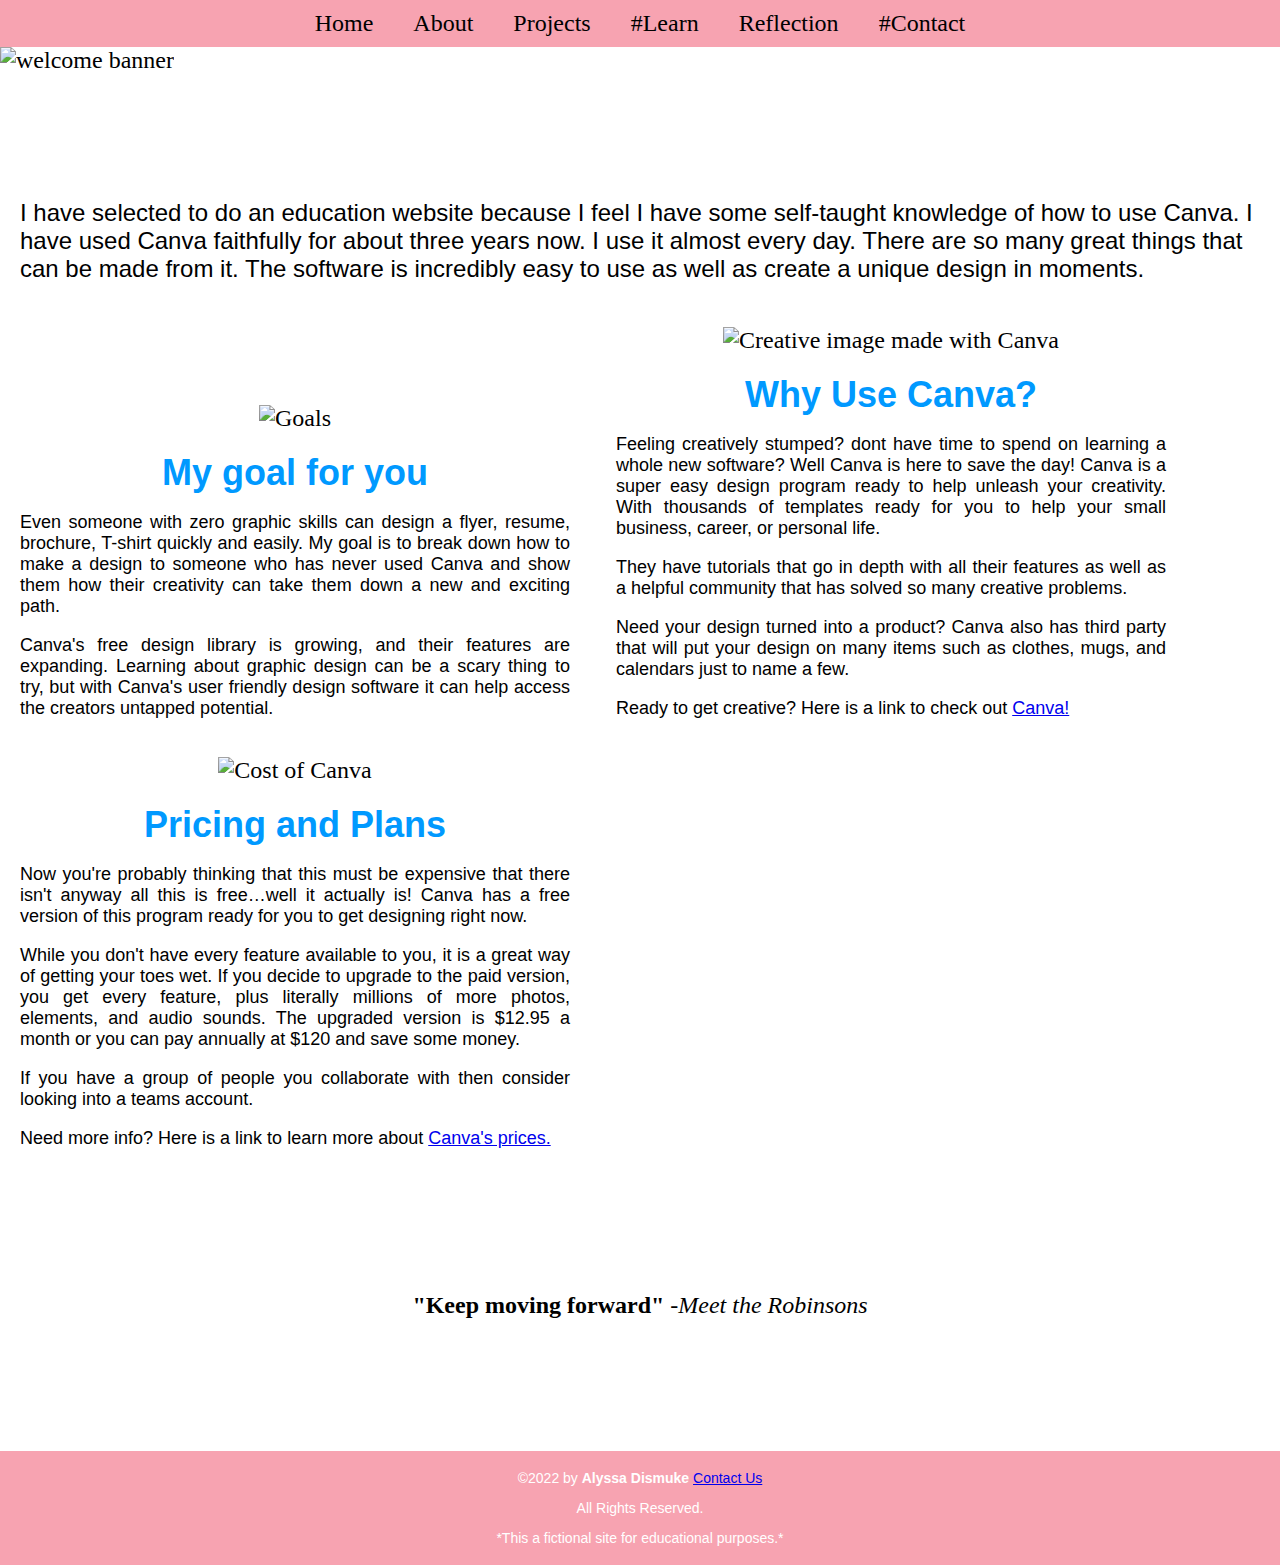
==== islt_7310/index.html @ 14aa6bbc "Add files via upload" ====
<!DOCTYPE html>
<html lang="en-US">
<head>
               <meta charset="utf-8">
               <meta name="viewport" content="width=device-width, initial-scale=1.0">
               <title>Home Page</title>
               <link rel="stylesheet" href="style.css">
               <link rel="stylesheet" href="[nav].css">

<body>
    <header>
        <ul>
            <li><a href="index.html">Home</a></li>
            <li><a href="about.html">About</a></li>
            <li><a href="Project.html">Projects</a>
        <ul>
            <li><a href="#">Create a Brochure</a></li>     
            <li><a href="#">create a Flyer</a></li>     
            <li><a href="#">Create a Video</a></li>        
        </ul> 
            </li>  
            <li><a href="#Learn">#Learn</a></li>
            <li><a href="reflection.html">Reflection</a></li>
            <li><a href="#Contant">#Contact</a></li>  
        </ul>
    </header>
    <div class="main.banner" role="banner">
        <img src="https://github.com/AlyssaD3/AlyssaD3.github.io/issues/1#issue-1385310546" alt="welcome banner" class="responsive">
        <br>
        <br>
        <br>
        <br>
    </div>
   
    <div class="introsection">
    <p>I have selected to do an education website because I feel I have some self-taught knowledge of how to use Canva. I have used Canva faithfully for about three years now. I use it almost every day. There are so many great things that can be made from it. The software is incredibly easy to use as well as create a unique design in moments.</p> 
    </div>
    <div class="container">
        <div class="image">
        <img src="images/goal.png" alt="Goals" style="width:250px;height:250px;"></div>
        <div class="text">
            <h1>My goal for you</h1>
            <p>Even someone with zero graphic skills can design a flyer, resume, brochure, T-shirt quickly and easily. My goal is to break down how to make a design to someone who has never used Canva and show them how their creativity can take them down a new and exciting path.</p> 
            <p>Canva's free design library is growing, and their features are expanding. Learning about graphic design can be a scary thing to try, but with Canva's user friendly design software it can help access the creators untapped potential.</p> 
        </div>  
        </div>
        <div class="container">
            <div class="image">
            <img src="images/creativeimage.png" alt="Creative image made with Canva" style="width:250px;height:250px;"></div>
            <div class="text">
            <h1>Why Use Canva?</h1>
            <p>Feeling creatively stumped? dont have time to spend on learning a whole new software? Well Canva is here to save the day! Canva is a super easy design program ready to help unleash your creativity. With thousands of templates ready for you to help your small business, career, or personal life. </p>
            <p>They have tutorials that go in depth with all their features as well as a helpful community that has solved so many creative problems.</p>
            <p>Need your design turned into a product? Canva also has third party that will put your design on many items such as clothes, mugs, and calendars just to name a few.</p>
            <p>Ready to get creative? Here is a link to check out <a href="https://www.canva.com/">Canva!</a></p> 
            </div>  
            </div>
            <div class="container">
                <div class="image">
                <img src="images/piggybank.png" alt="Cost of Canva" style="width:250px;height:250px;"></div>
                <div class="text">
                <h1>Pricing and Plans</h1>
                <p>Now you're probably thinking that this must be expensive  that there isn't anyway all this is free…well it actually is! Canva has a free version of this program ready for you to get designing right now.</p>
        
                <p>While you don't have every feature available to you, it is a great way of getting your toes wet. If you decide to upgrade to the paid version, you get every feature, plus literally millions of more photos, elements, and audio sounds. The upgraded version is  $12.95 a month or you can pay annually at $120 and save some money.</p>
                    
                <p>If you have a group of people you collaborate with then consider looking into a teams account.</p>
                <p>Need more info? Here is a link to learn more about <a href="https://www.canva.com/pricing/">Canva's prices.</a></p> 
                 </div>  
                </div>
              </div>
              <br>
              <br>
              <br>
              <br>
              <blockquote>
                  <b>"Keep moving forward"</b>
                  <em>-Meet the Robinsons</em>
              </blockquote>
          <br>
          <br>
          <br>
          <br>  
          <footer>
              <p>&copy;2022 by <strong>Alyssa Dismuke</strong> <a href="mailto:ADK6V@umsystem.edu"> Contact Us </a>   
              <p>All Rights Reserved.</p>      
              <p>*This a fictional site for educational purposes.*</footer>
          </body>
          </html>
---- islt_7310/style.css ----
.main-banner {
    width: 0;
    padding: 0;
    text-align: center;
}

.introsection {
    margin: 10px;
    padding: 10px;
}
h1 { 
    margin: auto;
    padding: 0;
    color: #0099ff;
    text-align: center;
    font-family:Verdana, Geneva, Tahoma, sans-serif;    
}

p {
    font-family:Arial, Helvetica, sans-serif   
}

.perref {
    margin: 10px;
    padding: 10px;
}

.computerwithcanva {
    text-align: center;
    width: 20%;
    padding: 5px;
}

.workingwithcanva{
    margin: 25px;
    padding: px;
}
.resources {
    margin: 10px;
    padding: 10px;
}

.background-color {
    background-color: #9AA7B2;
    border: 1px solid #000;
}

.container {
    display: inline-block;
    align-items: center;
    justify-content: center;
}

.aboutme {
    align-items: center;
    justify-content: center;
    margin: 10px;
    padding: 10px;
}

.imageofme {
    text-align: center;
}

.image {
    text-align: center;
}
.text {
    font-size: 18px;
    display: inline-block;
    text-align: justify;
    width: 550px;
    padding: 20px;
}

blockquote {
    text-align: center;
}

footer {
    font-size: 14px;
    width: auto;
    padding: 5px;
    text-align: center;
    color: white;
    background-color: #F7A3B1;
}

@media (min-width: 368px) {
    .computerwithcanva {
        width: 100%;
    }
}
---- islt_7310/[nav].css ----
html, body {
    margin: 0;
    padding: 0;
    height: 100vh;
    font-size: 24px;
}

header {
    width: 100%;
    padding: 0;
    background: #F7A3B1;
}

.responsive {
    width: 100%;
    max-width: 1903px;
    height: auto;
  }

header ul {
    display: flex;
    justify-content: center;
    max-width: 2000px;
    margin: 0px;
    padding: 0px;
}

header ul li {
    list-style: none;
    position: relative;
    padding: 10px 0px;
    transition: 0.5s;
    box-sizing: border-box;
}

header ul li:hover {
    background: #C8D0D8;
}

header ul li a {
    color: #000;
    text-decoration: none;
    padding: 0 20px;
}  

header ul li ul {
    position: absolute;
    top: 47px;
    left: 0;
    background: #F7A3B1;
    display: block;
    width: 128px;
    transition: .5s;
    opacity: 0;
    visibility: hidden;
}    

header ul li:hover ul {
    opacity: 1;
    visibility: visible;
}   

@media (max-width: 768px) {
    header ul {
        display: block;
    }
    header ul li {
        display: block;
    }
    header ul li ul{
        width: 100%;
        z-index: 1;
    }
       /* I am also trying to figure out the responsive design for .welcomebanner {} */
}

@media (min-width: 368px) {
    .welcomebanner {
        display: block;
    }
}
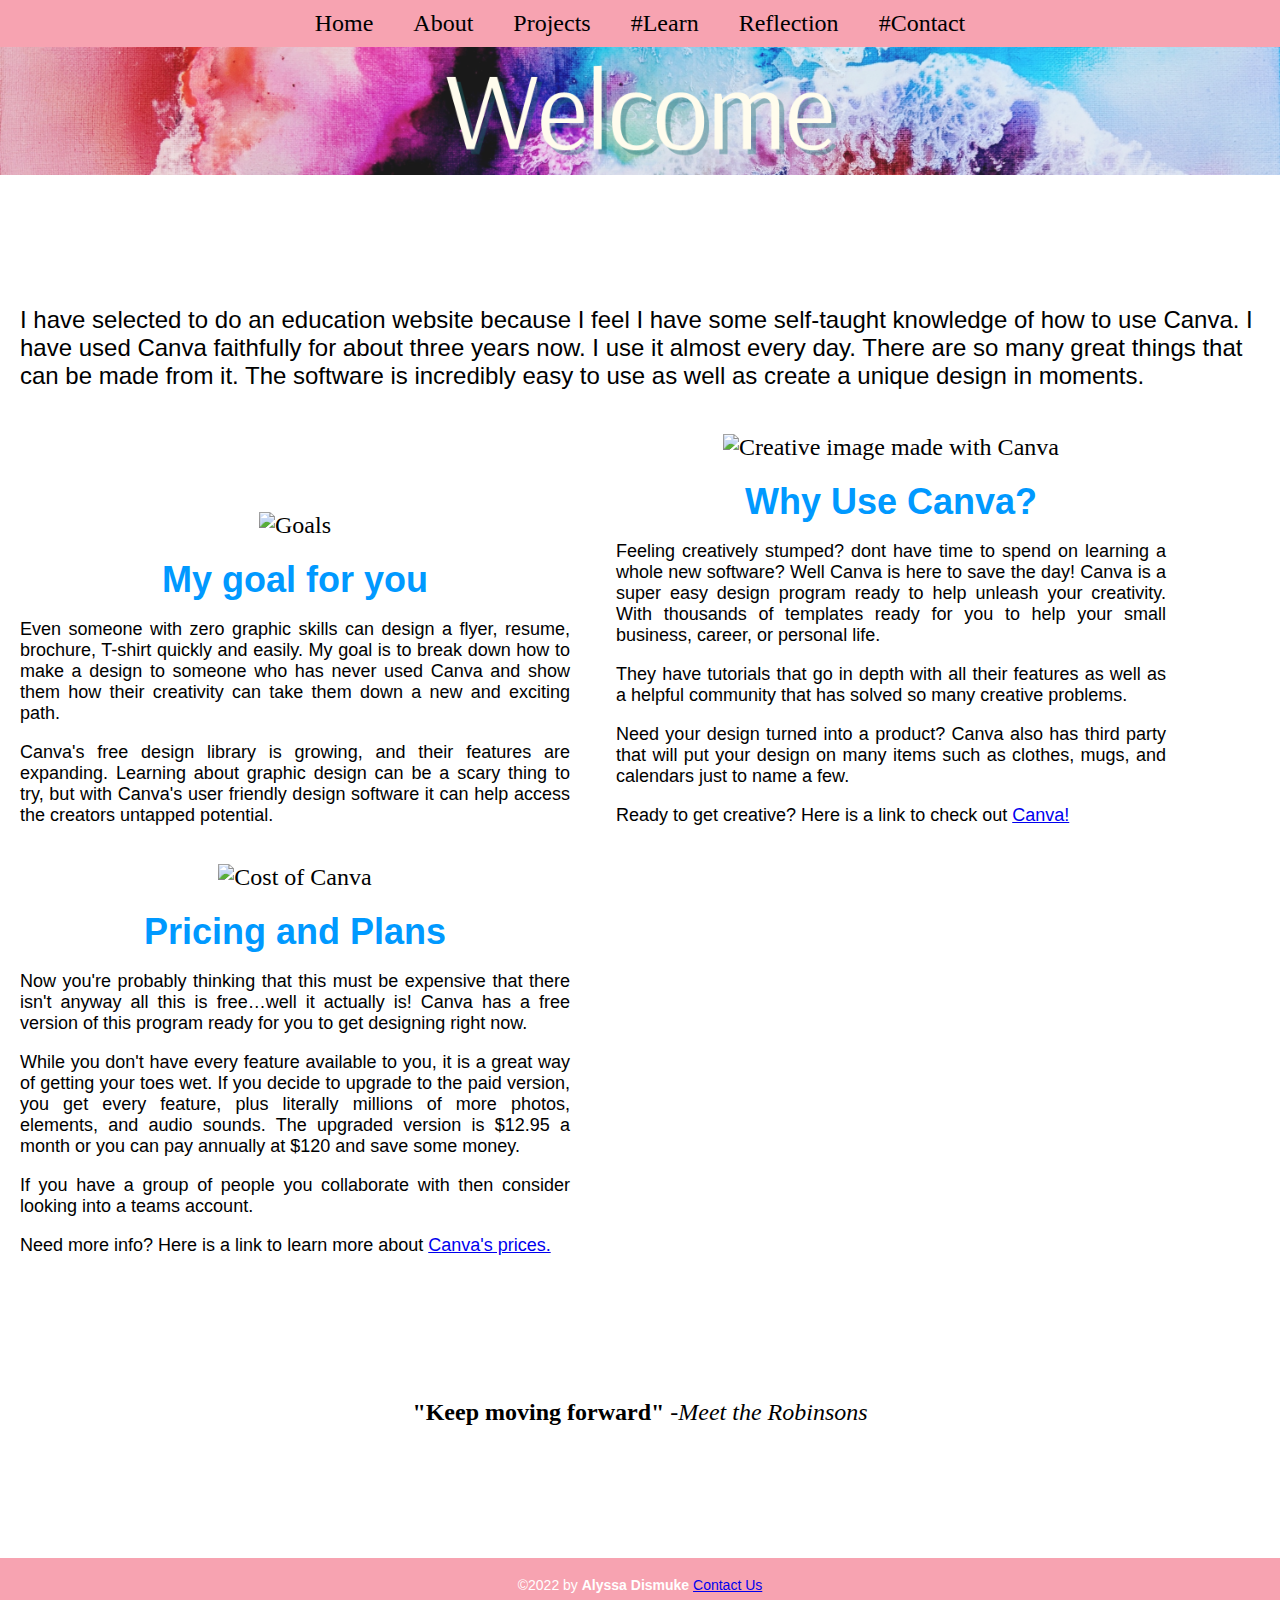
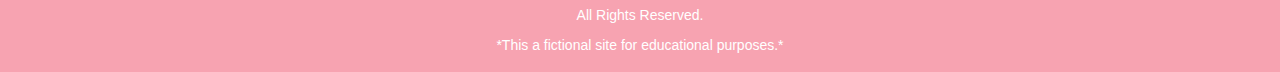
==== commit cd90f3b4: "Add files via upload" ====
--- a/islt_7310/index.html
+++ b/islt_7310/index.html
@@ -25,7 +25,7 @@
         </ul>
     </header>
     <div class="main.banner" role="banner">
-        <img src="https://github.com/AlyssaD3/AlyssaD3.github.io/issues/1#issue-1385310546" alt="welcome banner" class="responsive">
+        <img src="https://AlyssaD3.github.io/islt_7310/images/welcomebanner.png" alt="welcome banner" class="responsive">
         <br>
         <br>
         <br>
@@ -37,7 +37,7 @@
     </div>
     <div class="container">
         <div class="image">
-        <img src="images/goal.png" alt="Goals" style="width:250px;height:250px;"></div>
+        <img src="https://AlyssaD3.github.io/islt_7310/images/goal.png" alt="Goals" style="width:250px;height:250px;"></div>
         <div class="text">
             <h1>My goal for you</h1>
             <p>Even someone with zero graphic skills can design a flyer, resume, brochure, T-shirt quickly and easily. My goal is to break down how to make a design to someone who has never used Canva and show them how their creativity can take them down a new and exciting path.</p> 
@@ -46,7 +46,7 @@
         </div>
         <div class="container">
             <div class="image">
-            <img src="images/creativeimage.png" alt="Creative image made with Canva" style="width:250px;height:250px;"></div>
+            <img src="https://AlyssaD3.github.io/islt_7310/images/creativeimage.png" alt="Creative image made with Canva" style="width:250px;height:250px;"></div>
             <div class="text">
             <h1>Why Use Canva?</h1>
             <p>Feeling creatively stumped? dont have time to spend on learning a whole new software? Well Canva is here to save the day! Canva is a super easy design program ready to help unleash your creativity. With thousands of templates ready for you to help your small business, career, or personal life. </p>
@@ -57,7 +57,7 @@
             </div>
             <div class="container">
                 <div class="image">
-                <img src="images/piggybank.png" alt="Cost of Canva" style="width:250px;height:250px;"></div>
+                <img src="https://AlyssaD3.github.io/islt_7310/images/piggybank.png" alt="Cost of Canva" style="width:250px;height:250px;"></div>
                 <div class="text">
                 <h1>Pricing and Plans</h1>
                 <p>Now you're probably thinking that this must be expensive  that there isn't anyway all this is free…well it actually is! Canva has a free version of this program ready for you to get designing right now.</p>
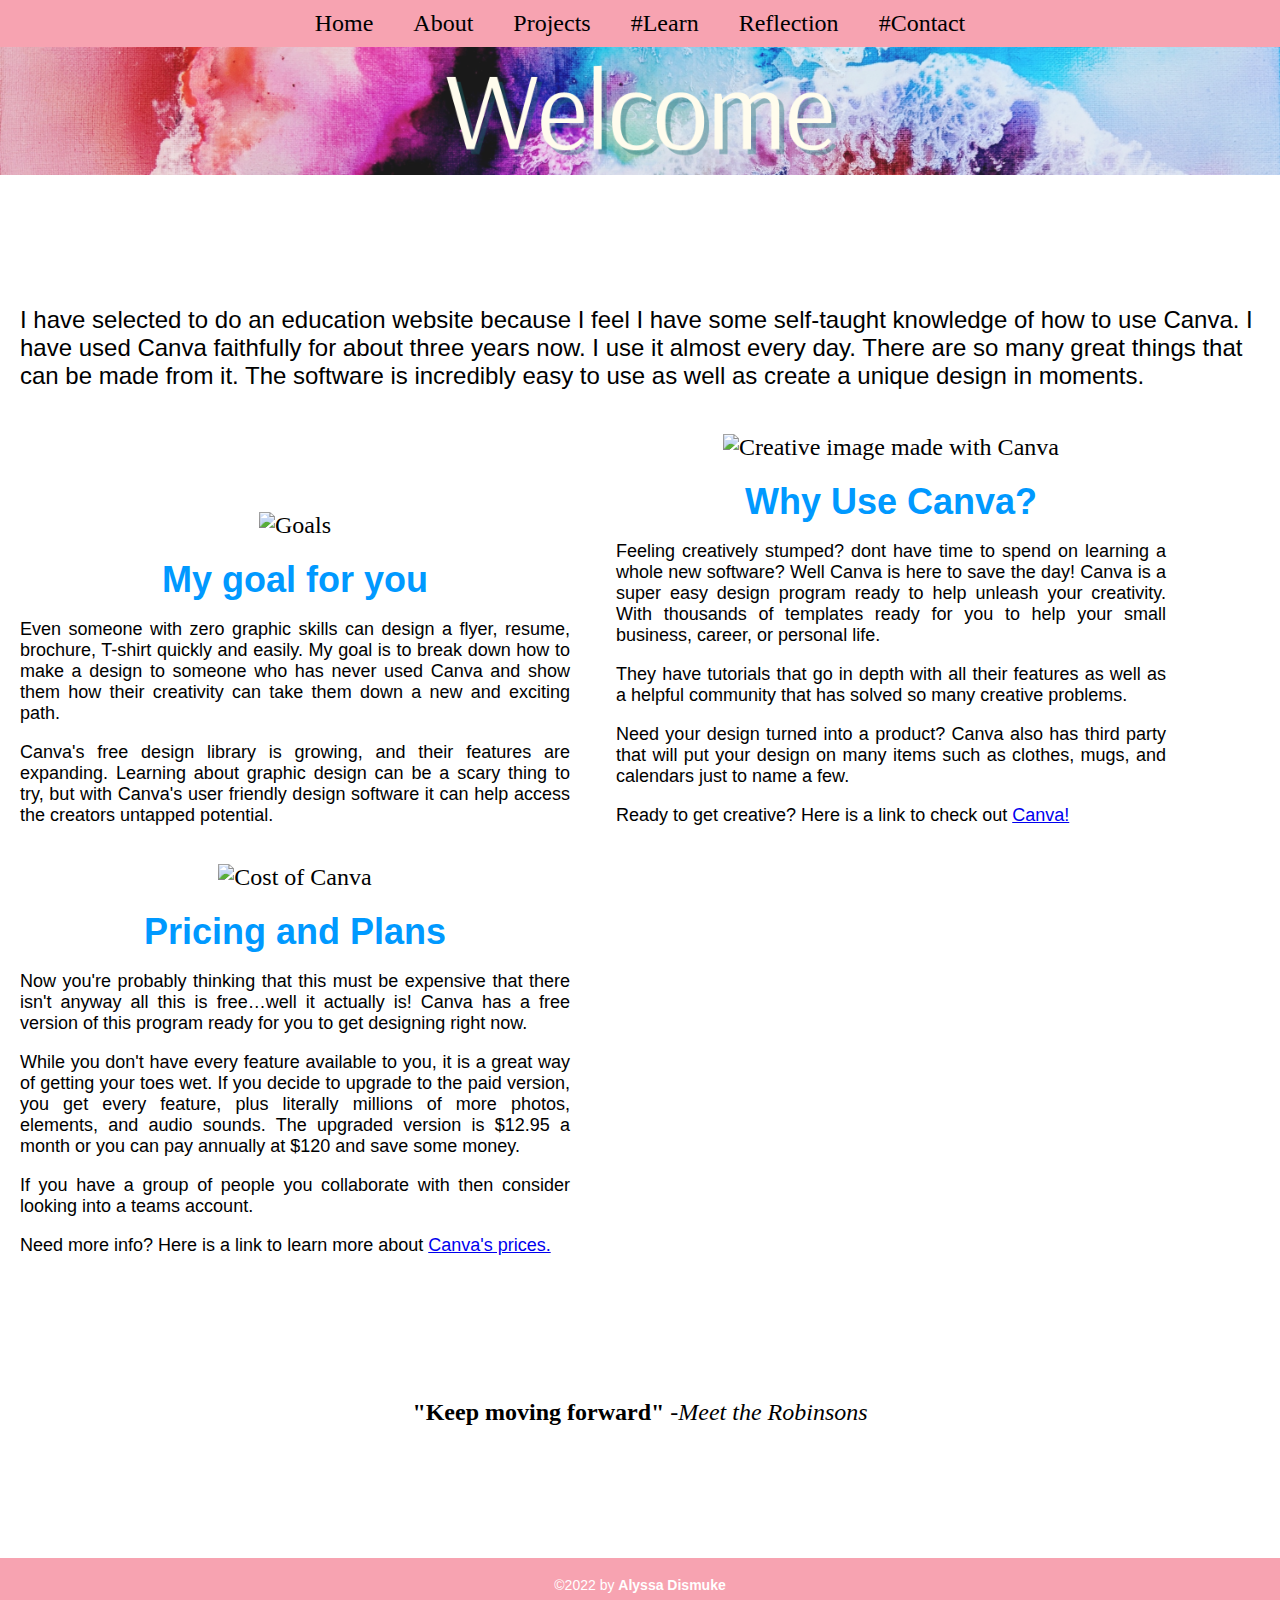
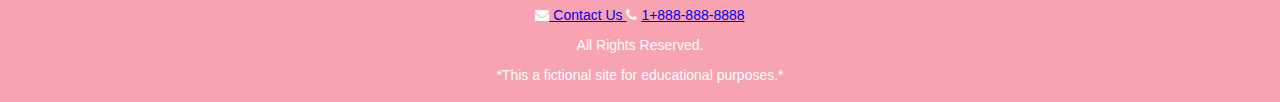
==== commit 585f5393: "Add files via upload" ====
--- a/islt_7310/index.html
+++ b/islt_7310/index.html
@@ -6,6 +6,10 @@
                <title>Home Page</title>
                <link rel="stylesheet" href="style.css">
                <link rel="stylesheet" href="[nav].css">
+               <link rel="icon" type="image/x-icon" href="https://alyssad3.github.io/islt_7310/images/favicon%20logo.png">
+               <link rel="stylesheet" media="screen" href="https://fontlibrary.org//face/caladea" type="text/css"/>
+               <link rel="stylesheet" href="https://cdnjs.cloudflare.com/ajax/libs/font-awesome/4.7.0/css/font-awesome.min.css">
+               <link rel="stylesheet" href="https://cdnjs.cloudflare.com/ajax/libs/font-awesome/4.7.0/css/font-awesome.min.css">
 
 <body>
     <header>
@@ -82,8 +86,8 @@
           <br>
           <br>  
           <footer>
-              <p>&copy;2022 by <strong>Alyssa Dismuke</strong> <a href="mailto:ADK6V@umsystem.edu"> Contact Us </a>   
-              <p>All Rights Reserved.</p>      
-              <p>*This a fictional site for educational purposes.*</footer>
-          </body>
+            <p>&copy;2022 by <strong>Alyssa Dismuke</strong> 
+                <p><i class="fa fa-envelope"></i><a href="mailto:ADK6V@umsystem.edu"> Contact Us </a> <i class="fa fa-phone"></i> <a href="tel:18888888888">1+888-888-8888</a></p>
+                <p>All Rights Reserved.</p>     
+                <p>*This a fictional site for educational purposes.*</footer>
           </html>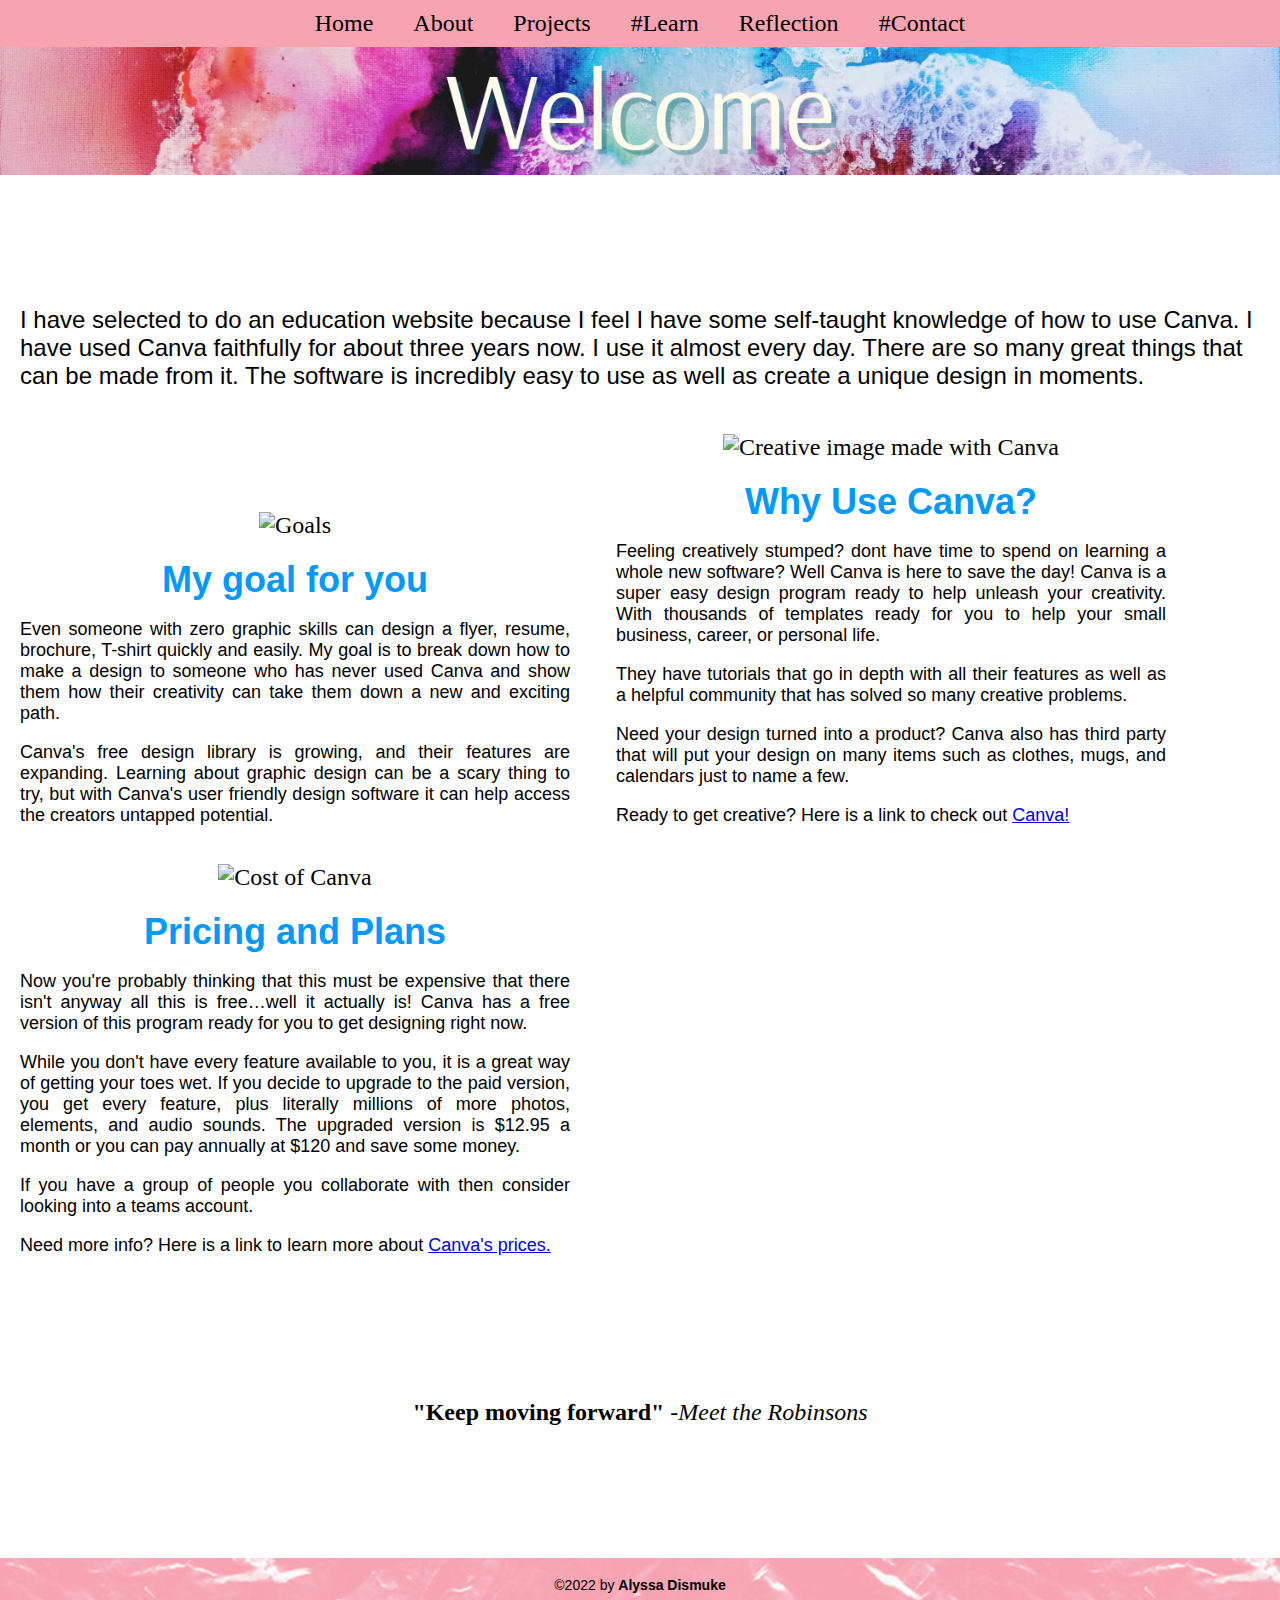
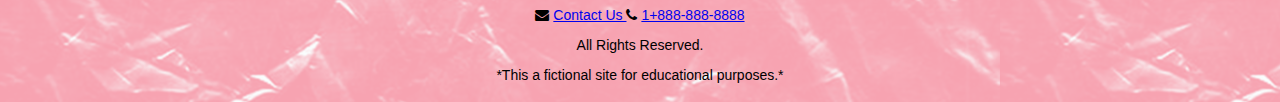
==== commit 5a4563c7: "Add files via upload" ====
--- a/islt_7310/index.html
+++ b/islt_7310/index.html
@@ -3,6 +3,16 @@
 <head>
                <meta charset="utf-8">
                <meta name="viewport" content="width=device-width, initial-scale=1.0">
+               <style type="text/css">
+                .fafa-envelope {
+                    width: 10px;
+                    height: 10px;
+                }
+                .fafa-phone {
+                    width: 10px;
+                    height: 10px;
+                }
+               </style>
                <title>Home Page</title>
                <link rel="stylesheet" href="style.css">
                <link rel="stylesheet" href="[nav].css">
@@ -87,7 +97,14 @@
           <br>  
           <footer>
             <p>&copy;2022 by <strong>Alyssa Dismuke</strong> 
-                <p><i class="fa fa-envelope"></i><a href="mailto:ADK6V@umsystem.edu"> Contact Us </a> <i class="fa fa-phone"></i> <a href="tel:18888888888">1+888-888-8888</a></p>
+                <p><i class="fa fa-envelope"></i>
+                    <i class="picbig"></i>
+                    <a href="mailto:ADK6V@umsystem.edu"> Contact Us </a> 
+                    <i class="fa fa-phone"></i>
+                    <i class="picbig"></i> 
+                    <a href="tel:18888888888">1+888-888-8888</a></p>
                 <p>All Rights Reserved.</p>     
                 <p>*This a fictional site for educational purposes.*</footer>
-          </html>+          </html>
+        </body>
+        </html>         --- a/islt_7310/style.css
+++ b/islt_7310/style.css
@@ -1,3 +1,8 @@
+@font-face {
+    font-family: "caladea-bolditalic";
+    src: url(https://alyssad3.github.io/islt_7310/fonts/caladea-bolditalic.ttf);
+}
+
 .main-banner {
     width: 0;
     padding: 0;
@@ -17,7 +22,8 @@
 }
 
 p {
-    font-family:Arial, Helvetica, sans-serif   
+    color: #000;
+    font-family:Arial, Helvetica, serif
 }
 
 .perref {
@@ -76,18 +82,64 @@
 blockquote {
     text-align: center;
 }
+.picbig {
+    position: abosulte;
+    width: 0px;
+    -webkit-transition: width 0.3s linear 0s;
+    transition: width 0.3s linear 0s;
+    z-index: 10;
+}
 
+.fafa-envelope + .picbig {
+    width:200px;
+} 
+
+.fafa-phone + .picbig {
+    width:200px;
+}
 footer {
+    font-family: "caladea-bolditalic", serif;
     font-size: 14px;
     width: auto;
     padding: 5px;
     text-align: center;
-    color: white;
-    background-color: #F7A3B1;
+    color: #000;
+    background-image: url("https://alyssad3.github.io/islt_7310/images/footerbackground.png");
 }
 
 @media (min-width: 368px) {
     .computerwithcanva {
         width: 100%;
     }
-}  +}  
+
+@media print {
+    header {
+        display: none;
+    }
+    h1 {
+        margin: 1in;
+           }
+    .aboutme {
+        font-size: 11pt;
+        line-height: auto;
+        margin: 1in;
+        padding: 0em;
+        background: none;
+        color: #000;
+    }
+    blockquote {
+        text-align: center;
+        font-size: 12pt;
+        padding: 0em;
+    }
+    br {
+        display: none;
+    }
+    footer {
+        font-family: "caladea-bolditalic", serif;
+        width: 100%;
+        padding: 0em;
+        color: #000;
+    }
+}
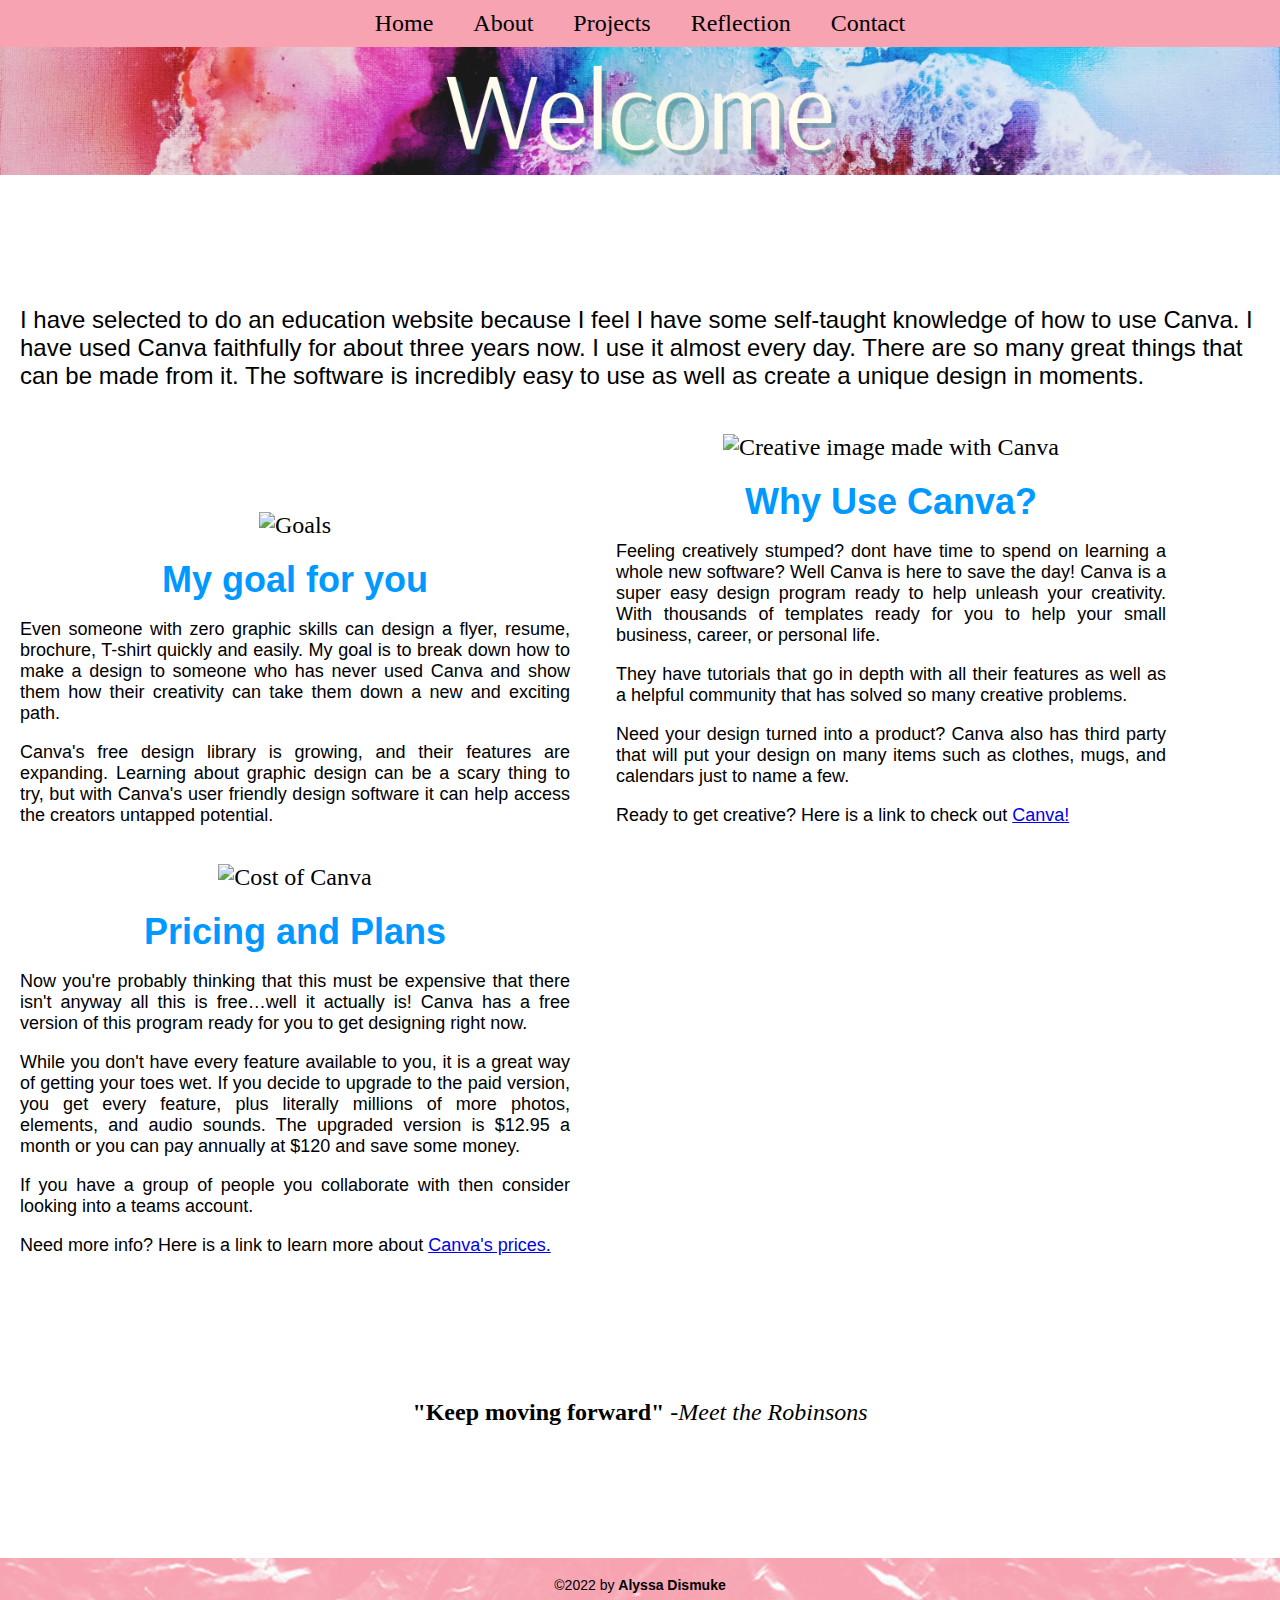
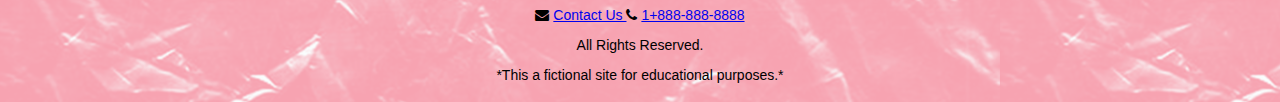
==== commit 0f92e46b: "Add files via upload" ====
--- a/islt_7310/index.html
+++ b/islt_7310/index.html
@@ -3,16 +3,6 @@
 <head>
                <meta charset="utf-8">
                <meta name="viewport" content="width=device-width, initial-scale=1.0">
-               <style type="text/css">
-                .fafa-envelope {
-                    width: 10px;
-                    height: 10px;
-                }
-                .fafa-phone {
-                    width: 10px;
-                    height: 10px;
-                }
-               </style>
                <title>Home Page</title>
                <link rel="stylesheet" href="style.css">
                <link rel="stylesheet" href="[nav].css">
@@ -28,14 +18,13 @@
             <li><a href="about.html">About</a></li>
             <li><a href="Project.html">Projects</a>
         <ul>
-            <li><a href="#">Create a Brochure</a></li>     
-            <li><a href="#">create a Flyer</a></li>     
-            <li><a href="#">Create a Video</a></li>        
+            <li><a href="Create with Canva.html">Create with Canva</a></li>     
+            <li><a href="Create a Brochure & Flyer.html">Create a Brochure & Flyer</a></li>     
+            <li><a href="Create a Video.html">Create a Video</a></li>        
         </ul> 
             </li>  
-            <li><a href="#Learn">#Learn</a></li>
             <li><a href="reflection.html">Reflection</a></li>
-            <li><a href="#Contant">#Contact</a></li>  
+            <li><a href="Contact.html">Contact</a></li>  
         </ul>
     </header>
     <div class="main.banner" role="banner">
--- a/islt_7310/style.css
+++ b/islt_7310/style.css
@@ -58,10 +58,11 @@
 }
 
 .aboutme {
+    font-size: 22px;
     align-items: center;
     justify-content: center;
     margin: 10px;
-    padding: 10px;
+    padding: 100px;
 }
 
 .imageofme {
@@ -82,25 +83,65 @@
 blockquote {
     text-align: center;
 }
-.picbig {
-    position: abosulte;
-    width: 0px;
-    -webkit-transition: width 0.3s linear 0s;
-    transition: width 0.3s linear 0s;
-    z-index: 10;
+
+.wrapper {
+    margin: 0 auto;
+    width: 1000px;
 }
 
-.fafa-envelope + .picbig {
-    width:200px;
-} 
+video {
+    width: 100%;
+}
 
-.fafa-phone + .picbig {
-    width:200px;
+/*creating a brochure section*/
+.brochurecontainer {
+    display: inline-block;
+    align-items: center;
+    justify-content: center;
+    text-align: center;
+    width: 1000px;
+    margin-top: 0;
+    margin-left: 25px;
+    
 }
+.cimage {
+    display: inline-block;
+    align-items: right;
+    justify-content: right;
+    text-align: right;
+    width: 800px;
+    margin: 0;
+    padding: 0;
+}
+
+/*creating a flyer section*/
+.flyercontainer {
+    border: 1px solid red;
+    display: inline-block;
+    align-items: center;
+    justify-content: center;
+    text-align: center;
+    width: 1000px;
+    margin-top: 0;
+    margin-left: 25px;
+    
+}
+.bfimage {
+    border: 1px solid red;
+    display: inline-block;
+    align-items: left;
+    justify-content: left;
+    text-align: left;
+    width: 800px;
+    margin-left: 25px;
+ 
+}
+
+/*footer section*/
 footer {
     font-family: "caladea-bolditalic", serif;
     font-size: 14px;
-    width: auto;
+    width: 0 auto;
     padding: 5px;
     text-align: center;
     color: #000;
@@ -109,7 +150,7 @@
 
 @media (min-width: 368px) {
     .computerwithcanva {
-        width: 100%;
+        width: 500%;
     }
 }  
 
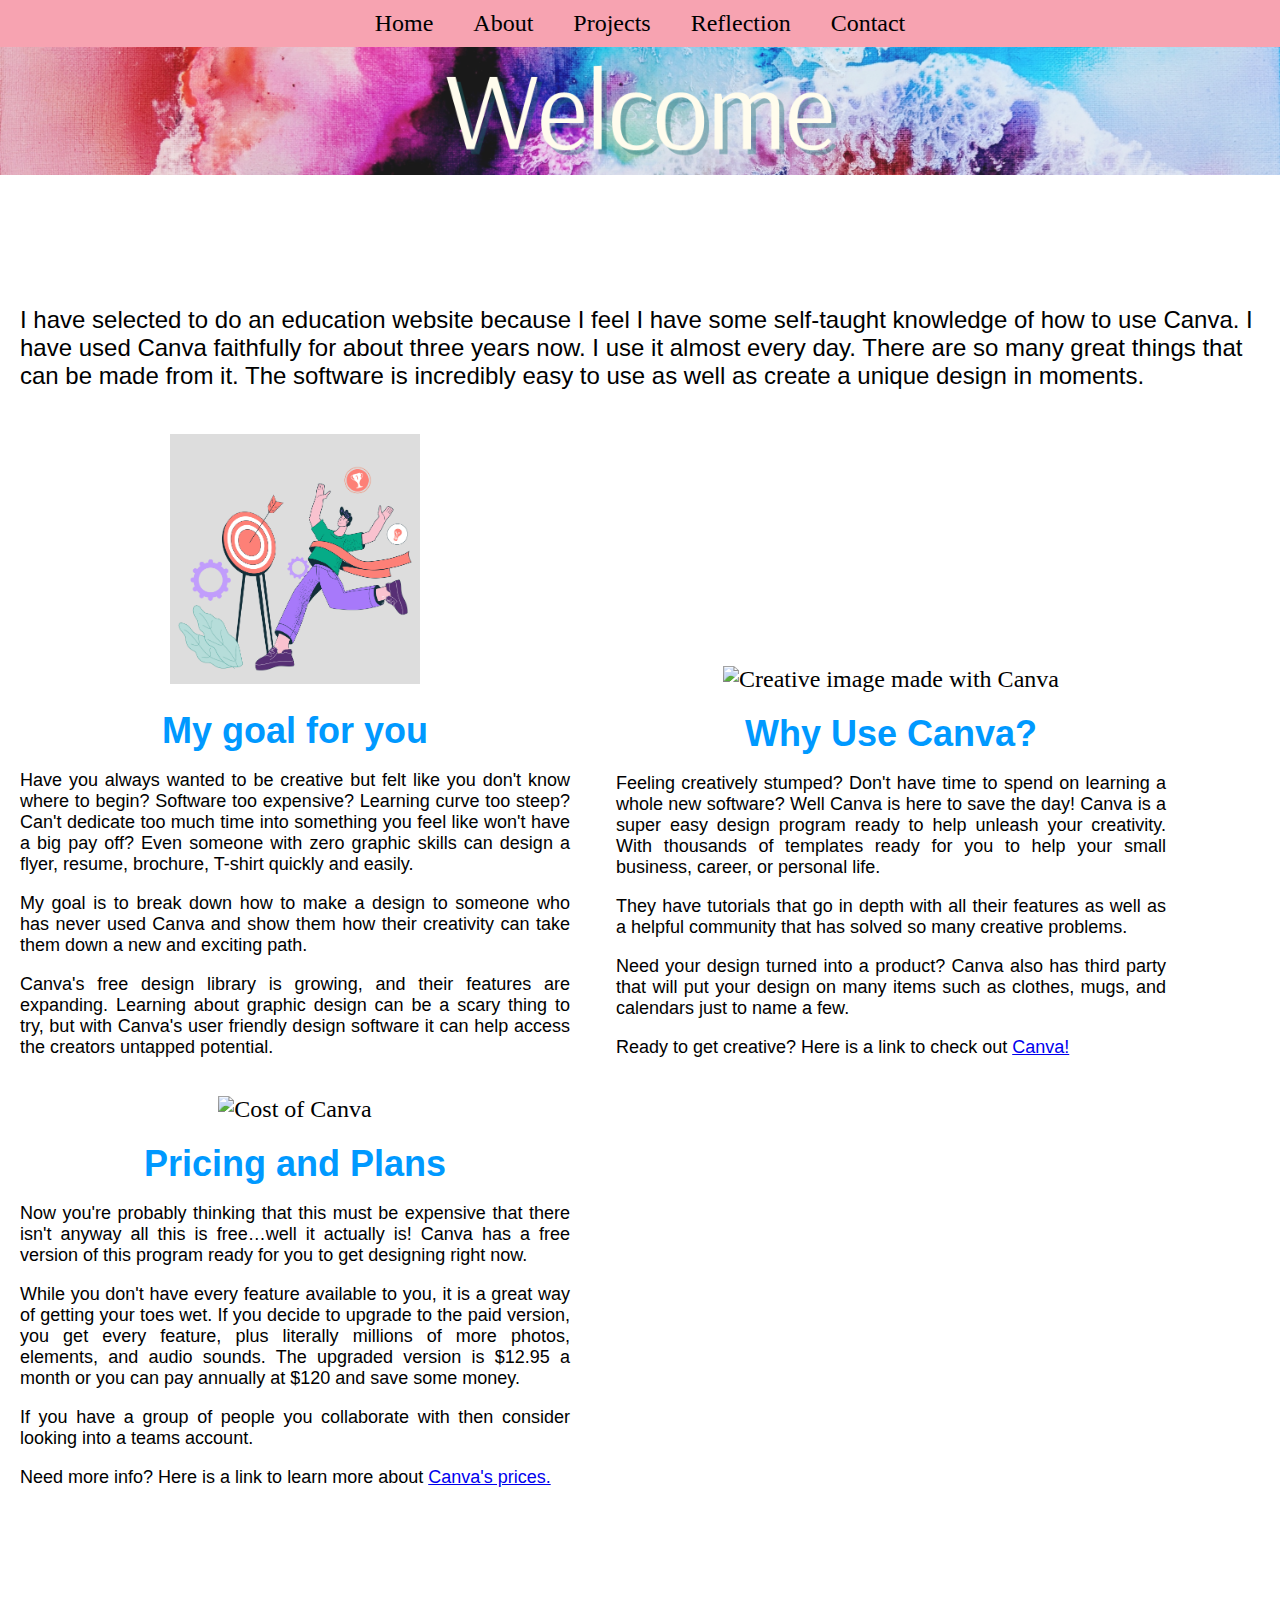
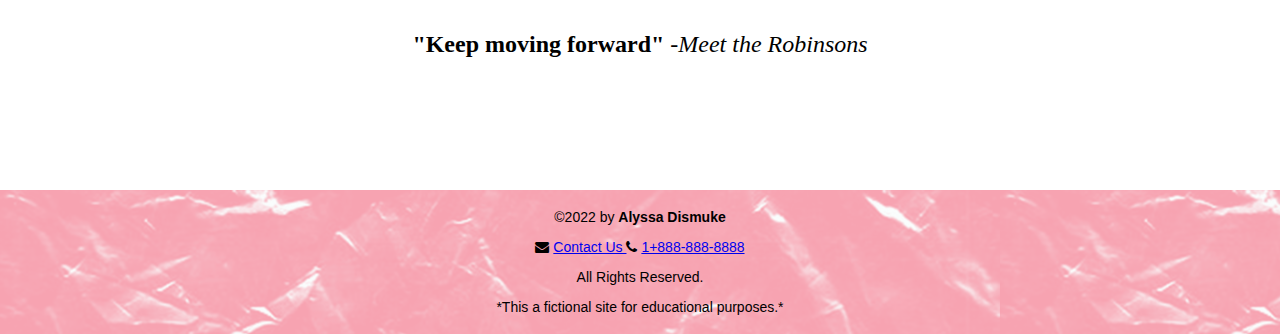
==== commit e9cd30f1: "Add files via upload" ====
--- a/islt_7310/index.html
+++ b/islt_7310/index.html
@@ -40,10 +40,11 @@
     </div>
     <div class="container">
         <div class="image">
-        <img src="https://AlyssaD3.github.io/islt_7310/images/goal.png" alt="Goals" style="width:250px;height:250px;"></div>
+        <img src="https://alyssad3.github.io/islt_7310/images/goal%20cartoon.png" alt="Goals" style="width:250px;height:250px;"></div>
         <div class="text">
             <h1>My goal for you</h1>
-            <p>Even someone with zero graphic skills can design a flyer, resume, brochure, T-shirt quickly and easily. My goal is to break down how to make a design to someone who has never used Canva and show them how their creativity can take them down a new and exciting path.</p> 
+            <p>Have you always wanted to be creative but felt like you don't know where to begin? Software too expensive? Learning curve too steep? Can't dedicate too much time into something you feel like won't have a big pay off? Even someone with zero graphic skills can design a flyer, resume, brochure, T-shirt quickly and easily. </p> 
+            <p>My goal is to break down how to make a design to someone who has never used Canva and show them how their creativity can take them down a new and exciting path.</p> 
             <p>Canva's free design library is growing, and their features are expanding. Learning about graphic design can be a scary thing to try, but with Canva's user friendly design software it can help access the creators untapped potential.</p> 
         </div>  
         </div>
@@ -52,7 +53,7 @@
             <img src="https://AlyssaD3.github.io/islt_7310/images/creativeimage.png" alt="Creative image made with Canva" style="width:250px;height:250px;"></div>
             <div class="text">
             <h1>Why Use Canva?</h1>
-            <p>Feeling creatively stumped? dont have time to spend on learning a whole new software? Well Canva is here to save the day! Canva is a super easy design program ready to help unleash your creativity. With thousands of templates ready for you to help your small business, career, or personal life. </p>
+            <p>Feeling creatively stumped? Don't have time to spend on learning a whole new software? Well Canva is here to save the day! Canva is a super easy design program ready to help unleash your creativity. With thousands of templates ready for you to help your small business, career, or personal life. </p>
             <p>They have tutorials that go in depth with all their features as well as a helpful community that has solved so many creative problems.</p>
             <p>Need your design turned into a product? Canva also has third party that will put your design on many items such as clothes, mugs, and calendars just to name a few.</p>
             <p>Ready to get creative? Here is a link to check out <a href="https://www.canva.com/">Canva!</a></p> 
--- a/islt_7310/style.css
+++ b/islt_7310/style.css
@@ -27,19 +27,13 @@
 }
 
 .perref {
-    margin: 10px;
-    padding: 10px;
-}
-
-.computerwithcanva {
-    text-align: center;
-    width: 20%;
-    padding: 5px;
+    margin: 50px;
+    padding: 0;
 }
 
 .workingwithcanva{
-    margin: 25px;
-    padding: px;
+    margin: 50px;
+    padding: 0;
 }
 .resources {
     margin: 10px;
@@ -84,17 +78,12 @@
     text-align: center;
 }
 
-.wrapper {
-    margin: 0 auto;
-    width: 1000px;
-}
-
 video {
     width: 100%;
 }
 
-/*creating a brochure section*/
-.brochurecontainer {
+/*create with canva section*/
+.cancontainer {
     display: inline-block;
     align-items: center;
     justify-content: center;
@@ -108,15 +97,14 @@
     display: inline-block;
     align-items: right;
     justify-content: right;
-    text-align: right;
+    text-align: center;
     width: 800px;
     margin: 0;
     padding: 0;
 }
 
-/*creating a flyer section*/
+/*create a brochure and flyer section*/
 .flyercontainer {
-    border: 1px solid red;
     display: inline-block;
     align-items: center;
     justify-content: center;
@@ -127,16 +115,45 @@
     
 }
 .bfimage {
-    border: 1px solid red;
     display: inline-block;
     align-items: left;
     justify-content: left;
-    text-align: left;
+    text-align: center;
     width: 800px;
     margin-left: 25px;
- 
 }
 
+/*creating a video section*/
+
+h2 {
+    text-align: center;
+}
+.videocontainer1 {
+    display: inline-block;
+    align-items: left;
+    justify-content: left;
+    text-align: justify;
+    margin-left: 250px;
+    width: 600px;
+    padding: 10px;
+}
+
+.videocontainer2 {
+    display: inline-block;
+    align-items: right;
+    justify-content: right;
+    text-align: justify;
+    margin-left: 100px;
+    width: 600px;
+    padding: 10px;
+}
+.vtext {
+    display: block;
+    align-items: center;
+    text-align: center;
+    width: auto;
+    padding: 20px;
+}
 /*footer section*/
 footer {
     font-family: "caladea-bolditalic", serif;
@@ -147,12 +164,6 @@
     color: #000;
     background-image: url("https://alyssad3.github.io/islt_7310/images/footerbackground.png");
 }
-
-@media (min-width: 368px) {
-    .computerwithcanva {
-        width: 500%;
-    }
-}  
 
 @media print {
     header {
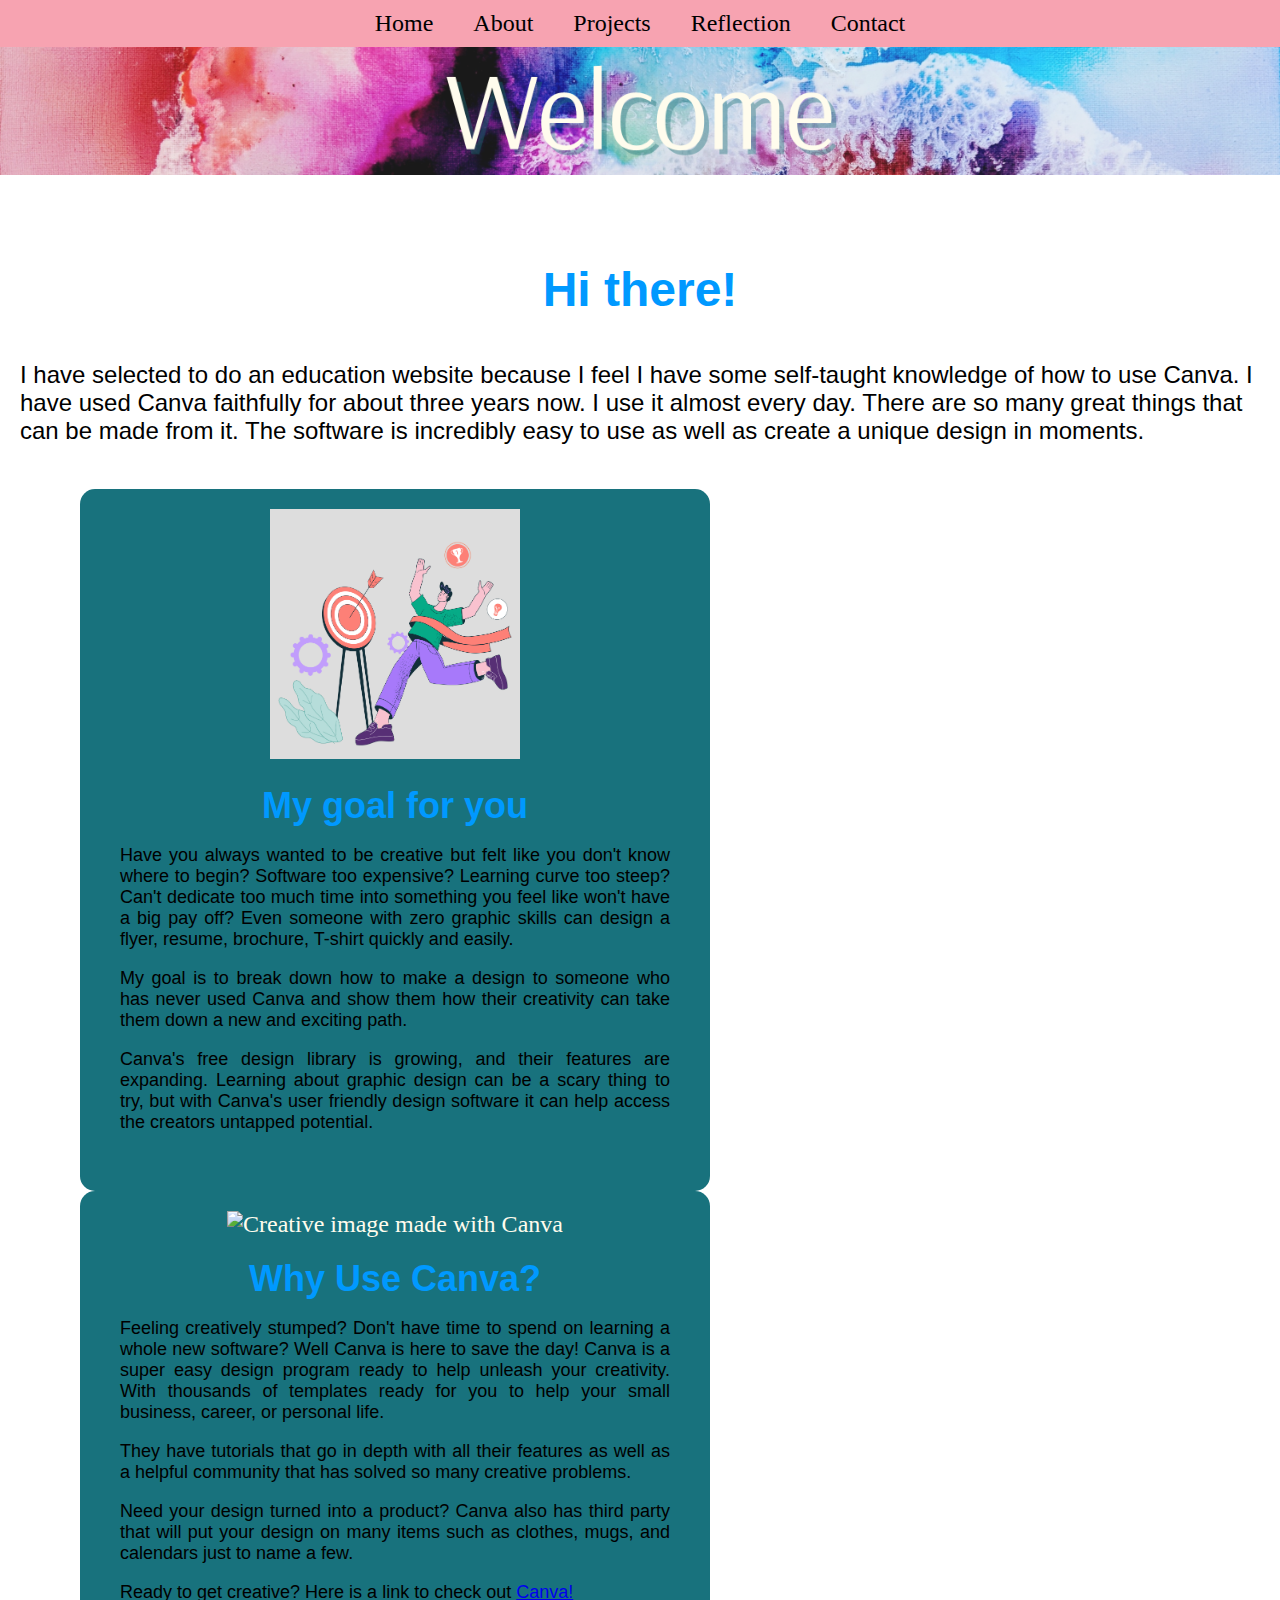
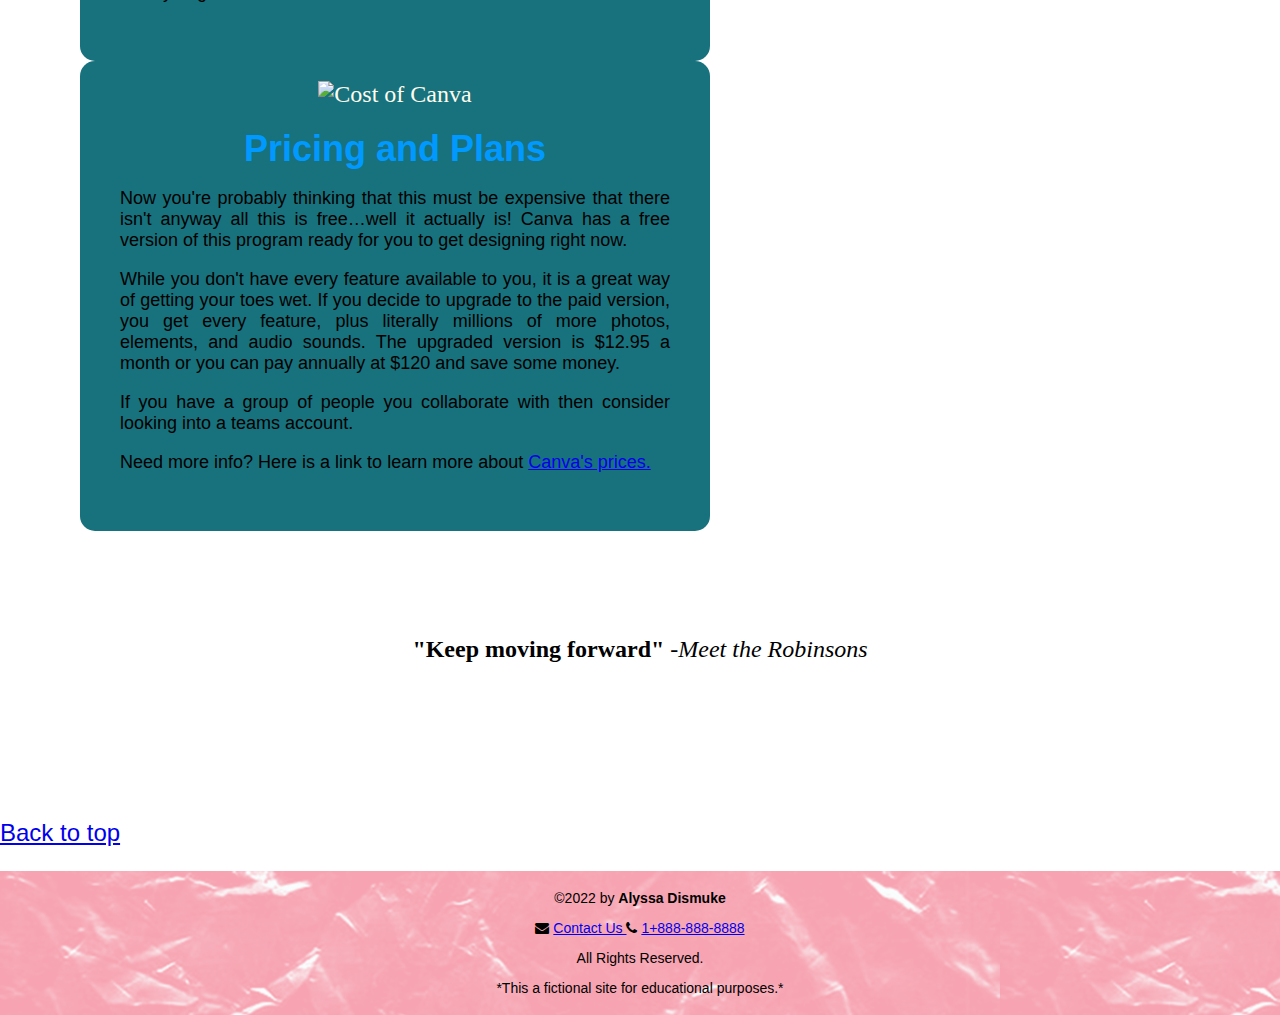
==== commit b20fe380: "Add files via upload" ====
--- a/islt_7310/index.html
+++ b/islt_7310/index.html
@@ -34,7 +34,7 @@
         <br>
         <br>
     </div>
-   
+    <h1 id="top"> Hi there! </h1>
     <div class="introsection">
     <p>I have selected to do an education website because I feel I have some self-taught knowledge of how to use Canva. I have used Canva faithfully for about three years now. I use it almost every day. There are so many great things that can be made from it. The software is incredibly easy to use as well as create a unique design in moments.</p> 
     </div>
@@ -56,7 +56,7 @@
             <p>Feeling creatively stumped? Don't have time to spend on learning a whole new software? Well Canva is here to save the day! Canva is a super easy design program ready to help unleash your creativity. With thousands of templates ready for you to help your small business, career, or personal life. </p>
             <p>They have tutorials that go in depth with all their features as well as a helpful community that has solved so many creative problems.</p>
             <p>Need your design turned into a product? Canva also has third party that will put your design on many items such as clothes, mugs, and calendars just to name a few.</p>
-            <p>Ready to get creative? Here is a link to check out <a href="https://www.canva.com/">Canva!</a></p> 
+            <p>Ready to get creative? Here is a link to check out <a href="https://www.canva.com/" target="_blank">Canva!</a></p> 
             </div>  
             </div>
             <div class="container">
@@ -69,7 +69,7 @@
                 <p>While you don't have every feature available to you, it is a great way of getting your toes wet. If you decide to upgrade to the paid version, you get every feature, plus literally millions of more photos, elements, and audio sounds. The upgraded version is  $12.95 a month or you can pay annually at $120 and save some money.</p>
                     
                 <p>If you have a group of people you collaborate with then consider looking into a teams account.</p>
-                <p>Need more info? Here is a link to learn more about <a href="https://www.canva.com/pricing/">Canva's prices.</a></p> 
+                <p>Need more info? Here is a link to learn more about <a href="https://www.canva.com/pricing/" target="_blank">Canva's prices.</a></p> 
                  </div>  
                 </div>
               </div>
@@ -85,6 +85,7 @@
           <br>
           <br>
           <br>  
+          <p><a href="#top">Back to top</a></p>
           <footer>
             <p>&copy;2022 by <strong>Alyssa Dismuke</strong> 
                 <p><i class="fa fa-envelope"></i>
--- a/islt_7310/style.css
+++ b/islt_7310/style.css
@@ -154,6 +154,40 @@
     width: auto;
     padding: 20px;
 }
+
+
+/*contact form*/
+input[type=text], select, textarea {
+    width: 100%; 
+    padding: 12px; 
+    border: 1px solid #FFFCED; 
+    border-radius: 4px; 
+    box-sizing: border-box; 
+    margin-top: 6px; 
+    margin-bottom: 16px;
+    resize: vertical;
+  }
+  
+input[type=submit] {
+    background-color: #F7A3B1;
+    font-weight: bold;
+    color: #000;
+    padding: 12px 20px;
+    border: none;
+    border-radius: 4px;
+    cursor: pointer;
+}
+  
+.container {
+    margin-top: 0;
+    margin-left: 80px;
+    text-align: left;
+    color: #FFFCED;
+    border-radius: 15px;
+    background-color: #18727D;
+    padding: 20px;
+}
+
 /*footer section*/
 footer {
     font-family: "caladea-bolditalic", serif;
